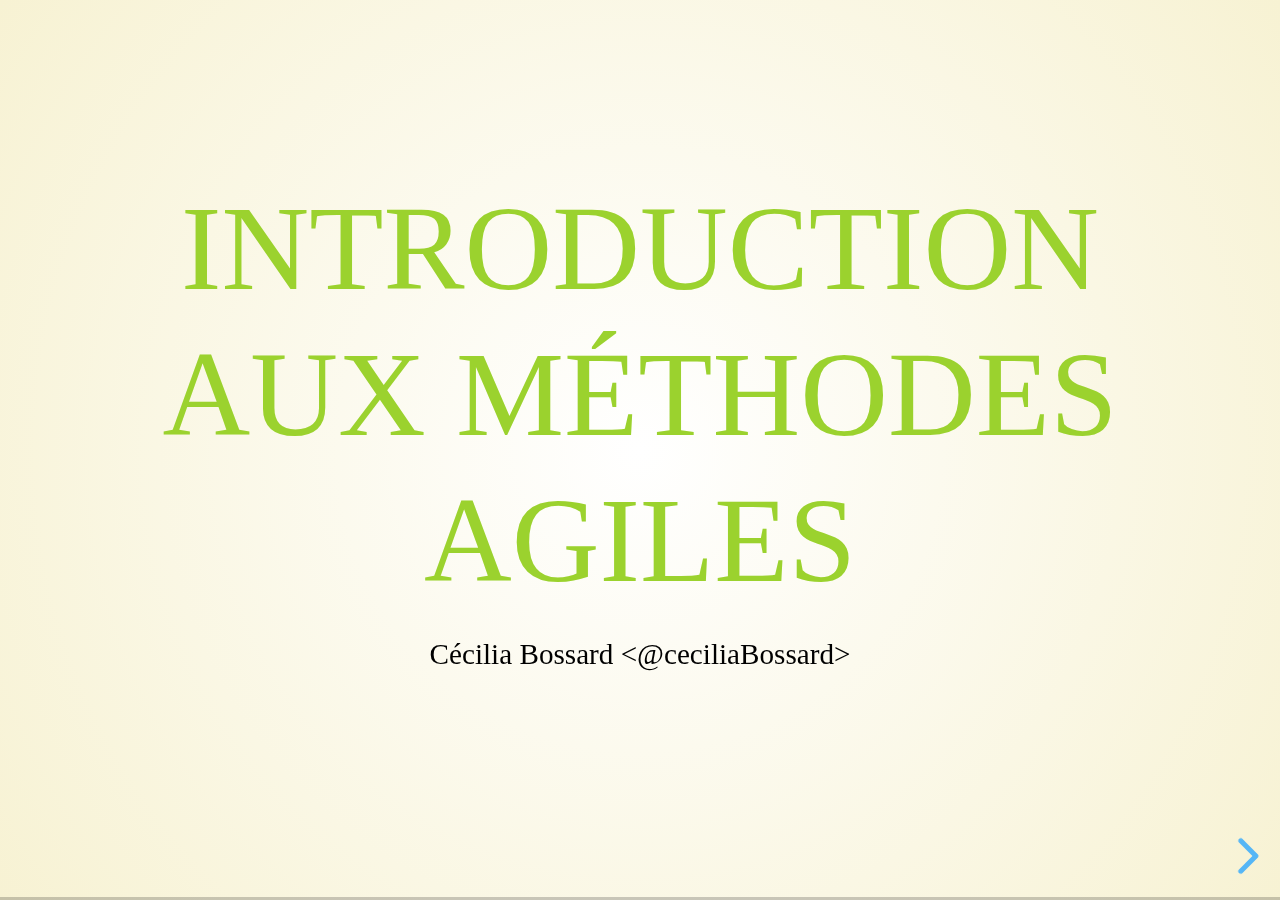
==== index.html @ 8c00e556 "Page principale à la racine" ====
<!DOCTYPE html><html lang="en"><head><meta charset="utf-8"><meta name="author" content="Cécilia Bossard &lt;@ceciliaBossard&gt;"><title>Introduction aux méthodes agiles</title><meta content="yes" name="apple-mobile-web-app-capable"><meta content="black-translucent" name="apple-mobile-web-app-status-bar-style"><meta content="width=device-width, initial-scale=1.0, maximum-scale=1.0, user-scalable=no, minimal-ui" name="viewport"><link href="node_modules/reveal.js/css/reveal.css" rel="stylesheet"><link rel="stylesheet" href="node_modules/reveal.js/css/theme/black.css" id="theme"><link rel="stylesheet" href="https://cdnjs.cloudflare.com/ajax/libs/font-awesome/4.3.0/css/font-awesome.min.css"><link href="node_modules/reveal.js/lib/css/zenburn.css" rel="stylesheet"><script>var link = document.createElement( 'link' );
link.rel = 'stylesheet';
link.type = 'text/css';
link.href = window.location.search.match( /print-pdf/gi ) ? "node_modules/reveal.js/css/print/pdf.css" : "node_modules/reveal.js/css/print/paper.css";
document.getElementsByTagName( 'head' )[0].appendChild( link );</script><!--[if lt IE 9]><script src="node_modules/reveal.js/lib/js/html5shiv.js"></script><![endif]--><link rel="stylesheet" href="asciidoctor-revealjs.css"></head><body><div class="reveal"><div class="slides"><section class="title" data-state="title"><h1>Introduction aux méthodes agiles</h1><p class="author"><small>Cécilia Bossard &lt;@ceciliaBossard&gt;</small></p></section><section id="planning_de_la_journe" data-transition="fade"><h2>Planning de la journée</h2><div class="ulist"><ul><li><p><a href="../Agile/index.html">Qu&#8217;est ce que l&#8217;agilité ?</a></p></li><li><p>Le Manifeste en pratique</p></li><li><p><a href="../Scrum/index.html">Scrum</a></p></li><li><p><a href="../Kanban/index.html">Kanban</a></p></li><li><p><a href="../XP/index.html">XP</a></p></li></ul></div></section></div></div><script src="node_modules/reveal.js/lib/js/head.min.js"></script><script src="node_modules/reveal.js/js/reveal.js"></script><script>// See https://github.com/hakimel/reveal.js#configuration for a full list of configuration options
Reveal.initialize({
  // Display controls in the bottom right corner
  controls: true,
  // Display a presentation progress bar
  progress: true,
  // Set a per-slide timing for speaker notes, null means none
  defaultTiming: null,
  // Display the page number of the current slide
  slideNumber: false,
  // Push each slide change to the browser history
  history: true,
  // Enable keyboard shortcuts for navigation
  keyboard: true,
  // Enable the slide overview mode
  overview: true,
  // Vertical centering of slides
  center: true,
  // Enables touch navigation on devices with touch input
  touch: true,
  // Loop the presentation
  loop: false,
  // Change the presentation direction to be RTL
  rtl: false,
  // Randomizes the order of slides each time the presentation loads
  shuffle: false,
  // Turns fragments on and off globally
  fragments: true,
  // Flags if the presentation is running in an embedded mode,
  // i.e. contained within a limited portion of the screen
  embedded: false,
  // Flags if we should show a help overlay when the questionmark
  // key is pressed
  help: true,
  // Flags if speaker notes should be visible to all viewers
  showNotes: false,
  // Global override for autolaying embedded media (video/audio/iframe)
  // - null: Media will only autoplay if data-autoplay is present
  // - true: All media will autoplay, regardless of individual setting
  // - false: No media will autoplay, regardless of individual setting
  autoPlayMedia: null,
  // Number of milliseconds between automatically proceeding to the
  // next slide, disabled when set to 0, this value can be overwritten
  // by using a data-autoslide attribute on your slides
  autoSlide: 0,
  // Stop auto-sliding after user input
  autoSlideStoppable: true,
  // Enable slide navigation via mouse wheel
  mouseWheel: false,
  // Hides the address bar on mobile devices
  hideAddressBar: true,
  // Opens links in an iframe preview overlay
  previewLinks: false,
  // Theme (e.g., beige, black, league, night, serif, simple, sky, solarized, white)
  // NOTE setting the theme in the config no longer works in reveal.js 3.x
  //theme: Reveal.getQueryHash().theme || 'black',
  // Transition style (e.g., none, fade, slide, convex, concave, zoom)
  transition: Reveal.getQueryHash().transition || 'slide',
  // Transition speed (e.g., default, fast, slow)
  transitionSpeed: 'default',
  // Transition style for full page slide backgrounds (e.g., none, fade, slide, convex, concave, zoom)
  backgroundTransition: 'fade',
  // Number of slides away from the current that are visible
  viewDistance: 3,
  // Parallax background image (e.g., "'https://s3.amazonaws.com/hakim-static/reveal-js/reveal-parallax-1.jpg'")
  parallaxBackgroundImage: '',
  // Parallax background size in CSS syntax (e.g., "2100px 900px")
  parallaxBackgroundSize: '',

  // The "normal" size of the presentation, aspect ratio will be preserved
  // when the presentation is scaled to fit different resolutions. Can be
  // specified using percentage units.
  width: 960,
  height: 700,

  // Factor of the display size that should remain empty around the content
  margin: 0.1,

  // Bounds for smallest/largest possible scale to apply to content
  minScale: 0.2,
  maxScale: 1.5,

  // Optional libraries used to extend on reveal.js
  dependencies: [
      { src: 'node_modules/reveal.js/lib/js/classList.js', condition: function() { return !document.body.classList; } },
      { src: 'node_modules/reveal.js/plugin/markdown/marked.js', condition: function() { return !!document.querySelector( '[data-markdown]' ); } },
      { src: 'node_modules/reveal.js/plugin/markdown/markdown.js', condition: function() { return !!document.querySelector( '[data-markdown]' ); } },
      
      { src: 'node_modules/reveal.js/plugin/zoom-js/zoom.js', async: true },
      { src: 'node_modules/reveal.js/plugin/notes/notes.js', async: true }
  ]
});</script></body></html>
---- node_modules/reveal.js/css/theme/black.css ----
/**
 * Black theme for reveal.js. This is the opposite of the 'white' theme.
 *
 * By Hakim El Hattab, http://hakim.se
 */
@import url(../../lib/font/source-sans-pro/source-sans-pro.css);
section.has-light-background, section.has-light-background h1, section.has-light-background h2, section.has-light-background h3, section.has-light-background h4, section.has-light-background h5, section.has-light-background h6 {
  color: #222; }

/*********************************************
 * GLOBAL STYLES
 *********************************************/
body {
  background: #222;
  background-color: #222; }

.reveal {
  font-family: "Source Sans Pro", Helvetica, sans-serif;
  font-size: 42px;
  font-weight: normal;
  color: #fff; }

::selection {
  color: #fff;
  background: #bee4fd;
  text-shadow: none; }

::-moz-selection {
  color: #fff;
  background: #bee4fd;
  text-shadow: none; }

.reveal .slides > section,
.reveal .slides > section > section {
  line-height: 1.3;
  font-weight: inherit; }

/*********************************************
 * HEADERS
 *********************************************/
.reveal h1,
.reveal h2,
.reveal h3,
.reveal h4,
.reveal h5,
.reveal h6 {
  margin: 0 0 20px 0;
  color: #fff;
  font-family: "Source Sans Pro", Helvetica, sans-serif;
  font-weight: 600;
  line-height: 1.2;
  letter-spacing: normal;
  text-transform: uppercase;
  text-shadow: none;
  word-wrap: break-word; }

.reveal h1 {
  font-size: 2.5em; }

.reveal h2 {
  font-size: 1.6em; }

.reveal h3 {
  font-size: 1.3em; }

.reveal h4 {
  font-size: 1em; }

.reveal h1 {
  text-shadow: none; }

/*********************************************
 * OTHER
 *********************************************/
.reveal p {
  margin: 20px 0;
  line-height: 1.3; }

/* Ensure certain elements are never larger than the slide itself */
.reveal img,
.reveal video,
.reveal iframe {
  max-width: 95%;
  max-height: 95%; }

.reveal strong,
.reveal b {
  font-weight: bold; }

.reveal em {
  font-style: italic; }

.reveal ol,
.reveal dl,
.reveal ul {
  display: inline-block;
  text-align: left;
  margin: 0 0 0 1em; }

.reveal ol {
  list-style-type: decimal; }

.reveal ul {
  list-style-type: disc; }

.reveal ul ul {
  list-style-type: square; }

.reveal ul ul ul {
  list-style-type: circle; }

.reveal ul ul,
.reveal ul ol,
.reveal ol ol,
.reveal ol ul {
  display: block;
  margin-left: 40px; }

.reveal dt {
  font-weight: bold; }

.reveal dd {
  margin-left: 40px; }

.reveal blockquote {
  display: block;
  position: relative;
  width: 70%;
  margin: 20px auto;
  padding: 5px;
  font-style: italic;
  background: rgba(255, 255, 255, 0.05);
  box-shadow: 0px 0px 2px rgba(0, 0, 0, 0.2); }

.reveal blockquote p:first-child,
.reveal blockquote p:last-child {
  display: inline-block; }

.reveal q {
  font-style: italic; }

.reveal pre {
  display: block;
  position: relative;
  width: 90%;
  margin: 20px auto;
  text-align: left;
  font-size: 0.55em;
  font-family: monospace;
  line-height: 1.2em;
  word-wrap: break-word;
  box-shadow: 0px 0px 6px rgba(0, 0, 0, 0.3); }

.reveal code {
  font-family: monospace;
  text-transform: none; }

.reveal pre code {
  display: block;
  padding: 5px;
  overflow: auto;
  max-height: 400px;
  word-wrap: normal; }

.reveal table {
  margin: auto;
  border-collapse: collapse;
  border-spacing: 0; }

.reveal table th {
  font-weight: bold; }

.reveal table th,
.reveal table td {
  text-align: left;
  padding: 0.2em 0.5em 0.2em 0.5em;
  border-bottom: 1px solid; }

.reveal table th[align="center"],
.reveal table td[align="center"] {
  text-align: center; }

.reveal table th[align="right"],
.reveal table td[align="right"] {
  text-align: right; }

.reveal table tbody tr:last-child th,
.reveal table tbody tr:last-child td {
  border-bottom: none; }

.reveal sup {
  vertical-align: super; }

.reveal sub {
  vertical-align: sub; }

.reveal small {
  display: inline-block;
  font-size: 0.6em;
  line-height: 1.2em;
  vertical-align: top; }

.reveal small * {
  vertical-align: top; }

/*********************************************
 * LINKS
 *********************************************/
.reveal a {
  color: #42affa;
  text-decoration: none;
  -webkit-transition: color .15s ease;
  -moz-transition: color .15s ease;
  transition: color .15s ease; }

.reveal a:hover {
  color: #8dcffc;
  text-shadow: none;
  border: none; }

.reveal .roll span:after {
  color: #fff;
  background: #068de9; }

/*********************************************
 * IMAGES
 *********************************************/
.reveal section img {
  margin: 15px 0px;
  background: rgba(255, 255, 255, 0.12);
  border: 4px solid #fff;
  box-shadow: 0 0 10px rgba(0, 0, 0, 0.15); }

.reveal section img.plain {
  border: 0;
  box-shadow: none; }

.reveal a img {
  -webkit-transition: all .15s linear;
  -moz-transition: all .15s linear;
  transition: all .15s linear; }

.reveal a:hover img {
  background: rgba(255, 255, 255, 0.2);
  border-color: #42affa;
  box-shadow: 0 0 20px rgba(0, 0, 0, 0.55); }

/*********************************************
 * NAVIGATION CONTROLS
 *********************************************/
.reveal .controls {
  color: #42affa; }

/*********************************************
 * PROGRESS BAR
 *********************************************/
.reveal .progress {
  background: rgba(0, 0, 0, 0.2);
  color: #42affa; }

.reveal .progress span {
  -webkit-transition: width 800ms cubic-bezier(0.26, 0.86, 0.44, 0.985);
  -moz-transition: width 800ms cubic-bezier(0.26, 0.86, 0.44, 0.985);
  transition: width 800ms cubic-bezier(0.26, 0.86, 0.44, 0.985); }
---- node_modules/reveal.js/lib/css/zenburn.css ----
/*

Zenburn style from voldmar.ru (c) Vladimir Epifanov <voldmar@voldmar.ru>
based on dark.css by Ivan Sagalaev

*/

.hljs {
  display: block;
  overflow-x: auto;
  padding: 0.5em;
  background: #3f3f3f;
  color: #dcdcdc;
}

.hljs-keyword,
.hljs-selector-tag,
.hljs-tag {
  color: #e3ceab;
}

.hljs-template-tag {
  color: #dcdcdc;
}

.hljs-number {
  color: #8cd0d3;
}

.hljs-variable,
.hljs-template-variable,
.hljs-attribute {
  color: #efdcbc;
}

.hljs-literal {
  color: #efefaf;
}

.hljs-subst {
  color: #8f8f8f;
}

.hljs-title,
.hljs-name,
.hljs-selector-id,
.hljs-selector-class,
.hljs-section,
.hljs-type {
  color: #efef8f;
}

.hljs-symbol,
.hljs-bullet,
.hljs-link {
  color: #dca3a3;
}

.hljs-deletion,
.hljs-string,
.hljs-built_in,
.hljs-builtin-name {
  color: #cc9393;
}

.hljs-addition,
.hljs-comment,
.hljs-quote,
.hljs-meta {
  color: #7f9f7f;
}


.hljs-emphasis {
  font-style: italic;
}

.hljs-strong {
  font-weight: bold;
}
---- asciidoctor-revealjs.css ----
.reveal {
   /* background-image: url("blackboard.jpeg");
    background-size: cover;*/
 background: #f7f2d3;
  /*background: -moz-radial-gradient(center, circle cover, white 0%, #f7f2d3 100%);*/
  background: -webkit-gradient(radial, center center, 0px, center center, 100%, color-stop(0%, white), color-stop(100%, #f7f2d3));
  background: -webkit-radial-gradient(center, circle cover, white 0%, #f7f2d3 100%);
  background: -o-radial-gradient(center, circle cover, white 0%, #f7f2d3 100%);
  background: -ms-radial-gradient(center, circle cover, white 0%, #f7f2d3 100%);
  background: radial-gradient(center, circle cover, white 0%, #f7f2d3 100%);
background-color: #f7f3de;
color: #000;
}

.reveal h1 {
    color: #9bd22e   ;
    font-weight: 100;
   /* text-shadow: 0 0 50px #0af, 0 0 3px #fff;*/
    font-family: helsinki;
    font-size: 2.5em;
}

.reveal h2 {
    color: #0af;
    /*text-shadow: 0 0 15px #af0, 0 0 2px #fff;*/
    font-weight: 100;
    font-family: helsinki;
    font-size: 1.5em;
}

.reveal h6 {
    color: #0006;
    font-family: Happy Monkey;
    text-transform: none;
    font-weight: normal;
    font-size:medium;
    padding-top: 30px;
}

.reveal section img{
    background: none;
    border:none;
}

.reveal blockquote{
    width: 100%;
}

.reveal p {
    font-family: Happy Monkey;
}

.reveal .fragment {
    position: fixed;
    left: 0px;
    text-align: center;
    width: 100%;
    background-color: #F6F3E0;
    font-family: Tiresias;
    font-size: 0.9em;
    color: #45494b;
}

.title-footer {
    opacity: 1;
    transition: opacity 800ms ease-in-out;
    position: fixed;
    height: 1.5em;
    z-index: 20;
    width: 100%;
    font-size: 0.8em !important;
    text-align: center;
    letter-spacing: 0em;
    bottom: 0px;
}

.reveal .note div {
    font-size: 0.5em;

}
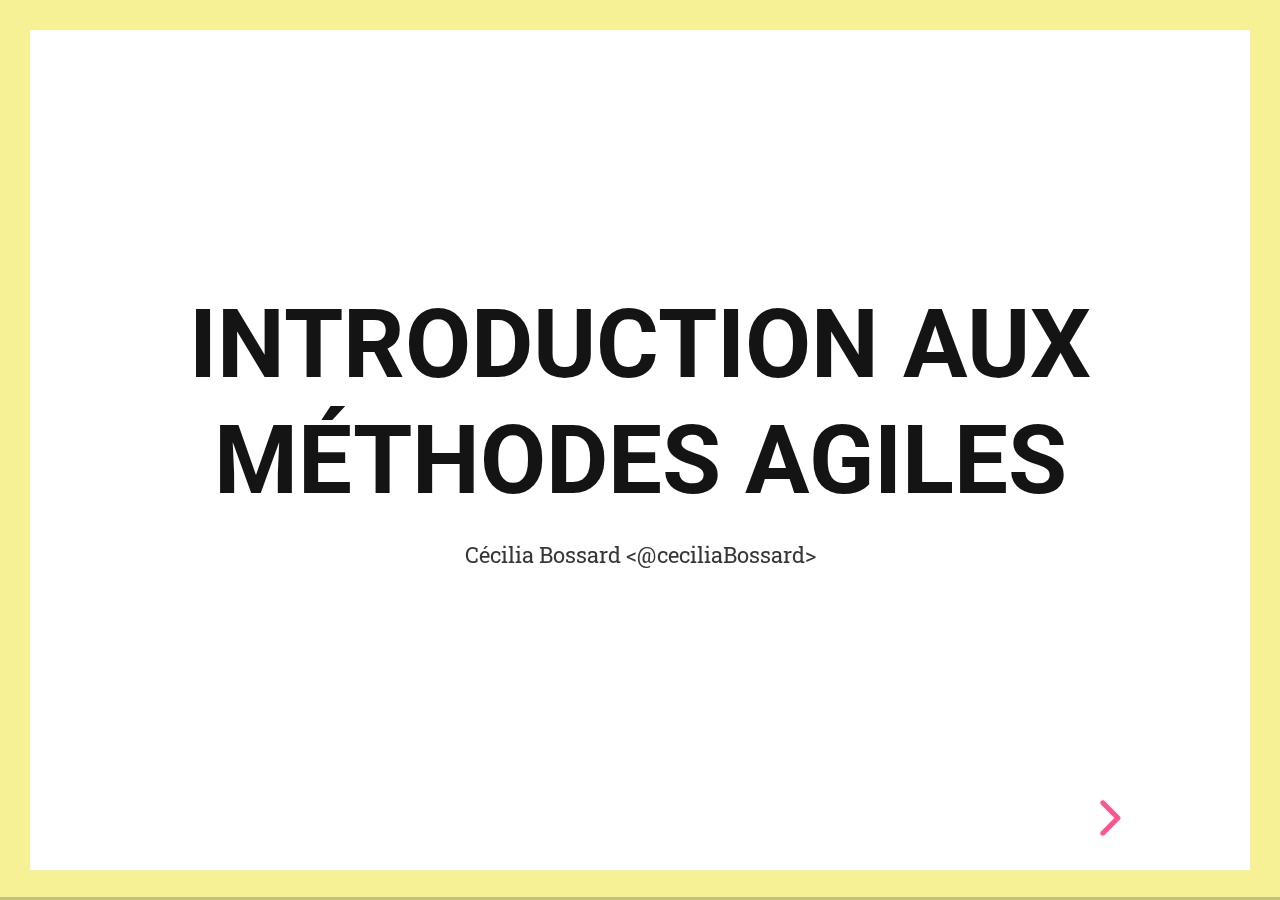
==== commit f0ae3db2: "Update XP + style" ====
--- a/index.html
+++ b/index.html
@@ -2,7 +2,13 @@
 link.rel = 'stylesheet';
 link.type = 'text/css';
 link.href = window.location.search.match( /print-pdf/gi ) ? "node_modules/reveal.js/css/print/pdf.css" : "node_modules/reveal.js/css/print/paper.css";
-document.getElementsByTagName( 'head' )[0].appendChild( link );</script><!--[if lt IE 9]><script src="node_modules/reveal.js/lib/js/html5shiv.js"></script><![endif]--><link rel="stylesheet" href="asciidoctor-revealjs.css"></head><body><div class="reveal"><div class="slides"><section class="title" data-state="title"><h1>Introduction aux méthodes agiles</h1><p class="author"><small>Cécilia Bossard &lt;@ceciliaBossard&gt;</small></p></section><section id="planning_de_la_journe" data-transition="fade"><h2>Planning de la journée</h2><div class="ulist"><ul><li><p><a href="../Agile/index.html">Qu&#8217;est ce que l&#8217;agilité ?</a></p></li><li><p>Le Manifeste en pratique</p></li><li><p><a href="../Scrum/index.html">Scrum</a></p></li><li><p><a href="../Kanban/index.html">Kanban</a></p></li><li><p><a href="../XP/index.html">XP</a></p></li></ul></div></section></div></div><script src="node_modules/reveal.js/lib/js/head.min.js"></script><script src="node_modules/reveal.js/js/reveal.js"></script><script>// See https://github.com/hakimel/reveal.js#configuration for a full list of configuration options
+document.getElementsByTagName( 'head' )[0].appendChild( link );</script><!--[if lt IE 9]><script src="node_modules/reveal.js/lib/js/html5shiv.js"></script><![endif]--><link rel="stylesheet" href="asciidoctor-revealjs.css"></head><body>
+    <div class="line top"></div>
+    <div class="line bottom"></div>
+    <div class="line left"></div>
+    <div class="line right"></div>
+
+<div class="reveal"><div class="slides"><section class="title" data-state="title"><h1>Introduction aux méthodes agiles</h1><p class="author"><small>Cécilia Bossard &lt;@ceciliaBossard&gt;</small></p></section><section id="planning_de_la_journe" data-transition="fade"><h2>Planning de la journée</h2><div class="ulist"><ul><li><p><a href="./Agile/index.html">Qu&#8217;est ce que l&#8217;agilité ?</a></p></li><li><p>Le Manifeste en pratique</p></li><li><p><a href="./XP/index.html">XP</a></p></li><li><p><a href="./Scrum/index.html">Scrum</a></p></li><li><p><a href="./Kanban/index.html">Kanban</a></p></li></ul></div></section></div></div><script src="node_modules/reveal.js/lib/js/head.min.js"></script><script src="node_modules/reveal.js/js/reveal.js"></script><script>// See https://github.com/hakimel/reveal.js#configuration for a full list of configuration options
 Reveal.initialize({
   // Display controls in the bottom right corner
   controls: true,
@@ -93,4 +99,4 @@
       { src: 'node_modules/reveal.js/plugin/zoom-js/zoom.js', async: true },
       { src: 'node_modules/reveal.js/plugin/notes/notes.js', async: true }
   ]
-});</script></body></html>+});</script></body></html>
--- a/asciidoctor-revealjs.css
+++ b/asciidoctor-revealjs.css
@@ -1,80 +1,341 @@
+/**
+
+  [ robot-lung ]
+
+  A hot pink theme for Reveal.js with Roboto fonts and a colorful border.
+  By Josh Dzielak, https://dzello.com/, License MIT
+
+  The bold border is optional and requires some HTML. To use it:
+
+  1. Add 4 divs to your HTML page:
+    <div class="line top"></div>
+    <div class="line bottom"></div>
+    <div class="line left"></div>
+    <div class="line right"></div>
+
+  2. Set { margin: 0.2 } in the Reveal.js initializer to make sure
+  your presentation content doesn't collide with the frame.
+
+  Like the theme but don't like the colors? Don't fret. Just change
+  $borderColor and/or $linkColor below to something else and rebuild.
+
+  Or if you don't want to rebuild the theme just override the .line background
+  property with some CSS:
+
+  .line {
+    background: <new-color>;
+  }
+
+*/
+@import url(https://fonts.googleapis.com/css?family=Roboto+Slab:300,700);
+@import url(https://fonts.googleapis.com/css?family=Roboto:700);
+section.has-light-background, section.has-light-background h1, section.has-light-background h2, section.has-light-background h3, section.has-light-background h4, section.has-light-background h5, section.has-light-background h6 {
+  color: #141414; }
+
+.reveal .controls {
+  right: 150px;
+  bottom: 50px; }
+
+.line {
+  content: '';
+  position: fixed;
+  background: #f6f195;
+  z-index: 105; }
+  .line.top {
+    left: 0;
+    top: 0;
+    width: 100%;
+    height: 30px; }
+    @media (max-width: 840px) {
+      .line.top {
+        height: 15px; } }
+  .line.bottom {
+    left: 0;
+    top: auto;
+    bottom: 0;
+    width: 100%;
+    height: 30px; }
+    @media (max-width: 840px) {
+      .line.bottom {
+        height: 15px; } }
+  .line.left {
+    left: 0;
+    top: 0;
+    width: 30px;
+    height: 200%; }
+    @media (max-width: 840px) {
+      .line.left {
+        width: 15px; } }
+  .line.right {
+    left: auto;
+    right: 0;
+    top: 0;
+    width: 30px;
+    height: 200%; }
+    @media (max-width: 840px) {
+      .line.right {
+        width: 15px; } }
+
+.reveal.has-dark-background .line {
+  display: none; }
+
+/*********************************************
+ * GLOBAL STYLES
+ *********************************************/
+body {
+  background: #fff;
+  background-color: #fff; }
+
 .reveal {
-   /* background-image: url("blackboard.jpeg");
-    background-size: cover;*/
- background: #f7f2d3;
-  /*background: -moz-radial-gradient(center, circle cover, white 0%, #f7f2d3 100%);*/
-  background: -webkit-gradient(radial, center center, 0px, center center, 100%, color-stop(0%, white), color-stop(100%, #f7f2d3));
-  background: -webkit-radial-gradient(center, circle cover, white 0%, #f7f2d3 100%);
-  background: -o-radial-gradient(center, circle cover, white 0%, #f7f2d3 100%);
-  background: -ms-radial-gradient(center, circle cover, white 0%, #f7f2d3 100%);
-  background: radial-gradient(center, circle cover, white 0%, #f7f2d3 100%);
-background-color: #f7f3de;
-color: #000;
-}
+  font-family: "Roboto Slab", serif;
+  font-size: 32px;
+  font-weight: normal;
+  color: #363636; }
+
+::selection {
+  color: #fff;
+  background: #ffc0d5;
+  text-shadow: none; }
+
+::-moz-selection {
+  color: #fff;
+  background: #ffc0d5;
+  text-shadow: none; }
+
+.reveal .slides > section,
+.reveal .slides > section > section {
+  line-height: 1.3;
+  font-weight: inherit; }
+
+/*********************************************
+ * HEADERS
+ *********************************************/
+.reveal h1,
+.reveal h2,
+.reveal h3,
+.reveal h4,
+.reveal h5,
+.reveal h6 {
+  margin: 0 0 20px 0;
+  color: #141414;
+  font-family: "Roboto", sans-serif;
+  font-weight: 700;
+  line-height: 1.2;
+  letter-spacing: normal;
+  text-transform: uppercase;
+  text-shadow: none;
+  word-wrap: break-word; }
 
 .reveal h1 {
-    color: #9bd22e   ;
-    font-weight: 100;
-   /* text-shadow: 0 0 50px #0af, 0 0 3px #fff;*/
-    font-family: helsinki;
-    font-size: 2.5em;
-}
+  font-size: 2.6em; }
 
 .reveal h2 {
-    color: #0af;
-    /*text-shadow: 0 0 15px #af0, 0 0 2px #fff;*/
-    font-weight: 100;
-    font-family: helsinki;
-    font-size: 1.5em;
-}
-
-.reveal h6 {
-    color: #0006;
-    font-family: Happy Monkey;
-    text-transform: none;
-    font-weight: normal;
-    font-size:medium;
-    padding-top: 30px;
-}
-
-.reveal section img{
-    background: none;
-    border:none;
-}
-
-.reveal blockquote{
-    width: 100%;
-}
-
+  font-size: 1.5em; }
+
+.reveal h3 {
+  font-size: 1.7em; }
+
+.reveal h4 {
+  font-size: 1.4em; }
+
+.reveal h1 {
+  text-shadow: none; }
+
+/*********************************************
+ * OTHER
+ *********************************************/
 .reveal p {
-    font-family: Happy Monkey;
-}
-
-.reveal .fragment {
-    position: fixed;
-    left: 0px;
-    text-align: center;
-    width: 100%;
-    background-color: #F6F3E0;
-    font-family: Tiresias;
-    font-size: 0.9em;
-    color: #45494b;
-}
-
-.title-footer {
-    opacity: 1;
-    transition: opacity 800ms ease-in-out;
-    position: fixed;
-    height: 1.5em;
-    z-index: 20;
-    width: 100%;
-    font-size: 0.8em !important;
-    text-align: center;
-    letter-spacing: 0em;
-    bottom: 0px;
-}
-
-.reveal .note div {
-    font-size: 0.5em;
-
-}
+  margin: 20px 0;
+  line-height: 1.3; }
+
+/* Ensure certain elements are never larger than the slide itself */
+.reveal img,
+.reveal video,
+.reveal iframe {
+  max-width: 95%;
+  max-height: 95%; }
+
+.reveal strong,
+.reveal b {
+  font-weight: bold; }
+
+.reveal em {
+  font-style: italic; }
+
+.reveal ol,
+.reveal dl,
+.reveal ul {
+  display: inline-block;
+  text-align: left;
+  margin: 0 0 0 1em; }
+
+.reveal ol {
+  list-style-type: decimal; }
+
+.reveal ul {
+  list-style-type: disc; }
+
+.reveal ul ul {
+  list-style-type: square; }
+
+.reveal ul ul ul {
+  list-style-type: circle; }
+
+.reveal ul ul,
+.reveal ul ol,
+.reveal ol ol,
+.reveal ol ul {
+  display: block;
+  margin-left: 40px; }
+
+.reveal dt {
+  font-weight: bold; }
+
+.reveal dd {
+  margin-left: 40px; }
+
+.reveal blockquote {
+  display: block;
+  position: relative;
+  width: 70%;
+  margin: 20px auto;
+  padding: 5px;
+  font-style: italic;
+  background: rgba(255, 255, 255, 0.05);
+  box-shadow: 0px 0px 2px rgba(0, 0, 0, 0.2); }
+
+.reveal blockquote p:first-child,
+.reveal blockquote p:last-child {
+  display: inline-block; }
+
+.reveal q {
+  font-style: italic; }
+
+.reveal pre {
+  display: block;
+  position: relative;
+  width: 90%;
+  margin: 20px auto;
+  text-align: left;
+  font-size: 0.55em;
+  font-family: monospace;
+  line-height: 1.2em;
+  word-wrap: break-word;
+  box-shadow: 0px 0px 6px rgba(0, 0, 0, 0.3); }
+
+.reveal code {
+  font-family: monospace;
+  text-transform: none; }
+
+.reveal pre code {
+  display: block;
+  padding: 5px;
+  overflow: auto;
+  max-height: 400px;
+  word-wrap: normal; }
+
+.reveal table {
+  margin: auto;
+  border-collapse: collapse;
+  border-spacing: 0; }
+
+.reveal table th {
+  font-weight: bold; }
+
+.reveal table th,
+.reveal table td {
+  text-align: left;
+  padding: 0.2em 0.5em 0.2em 0.5em;
+  border-bottom: 1px solid; }
+
+.reveal table th[align="center"],
+.reveal table td[align="center"] {
+  text-align: center; }
+
+.reveal table th[align="right"],
+.reveal table td[align="right"] {
+  text-align: right; }
+
+.reveal table tbody tr:last-child th,
+.reveal table tbody tr:last-child td {
+  border-bottom: none; }
+
+.reveal sup {
+  vertical-align: super; }
+
+.reveal sub {
+  vertical-align: sub; }
+
+.reveal small {
+  display: inline-block;
+  font-size: 0.6em;
+  line-height: 1.2em;
+  vertical-align: top; }
+
+.reveal small * {
+  vertical-align: top; }
+
+/*********************************************
+ * LINKS
+ *********************************************/
+.reveal a {
+  color: #FF4081;
+  text-decoration: none;
+  -webkit-transition: color .15s ease;
+  -moz-transition: color .15s ease;
+  transition: color .15s ease; }
+
+.reveal a:hover {
+  color: #ff8db3;
+  text-shadow: none;
+  border: none; }
+
+.reveal .roll span:after {
+  color: #fff;
+  background: #f30053; }
+
+/*********************************************
+ * IMAGES
+ *********************************************/
+.reveal section img {
+  margin: 15px 0px;
+  background: rgba(255, 255, 255, 0.12);
+  border: 4px solid #363636;
+  box-shadow: 0 0 10px rgba(0, 0, 0, 0.15); }
+
+.reveal section img.plain {
+  border: 0;
+  box-shadow: none; }
+
+.reveal a img {
+  -webkit-transition: all .15s linear;
+  -moz-transition: all .15s linear;
+  transition: all .15s linear; }
+
+.reveal a:hover img {
+  background: rgba(255, 255, 255, 0.2);
+  border-color: #FF4081;
+  box-shadow: 0 0 20px rgba(0, 0, 0, 0.55); }
+
+/*********************************************
+ * NAVIGATION CONTROLS
+ *********************************************/
+.reveal .controls {
+  color: #FF4081; }
+
+/*********************************************
+ * PROGRESS BAR
+ *********************************************/
+.reveal .progress {
+  background: rgba(0, 0, 0, 0.2);
+  color: #FF4081; }
+
+.reveal .progress span {
+  -webkit-transition: width 800ms cubic-bezier(0.26, 0.86, 0.44, 0.985);
+  -moz-transition: width 800ms cubic-bezier(0.26, 0.86, 0.44, 0.985);
+  transition: width 800ms cubic-bezier(0.26, 0.86, 0.44, 0.985); }
+
+.reveal .progress {
+  z-index: 1000;
+  color: #FF80A1; }
+
